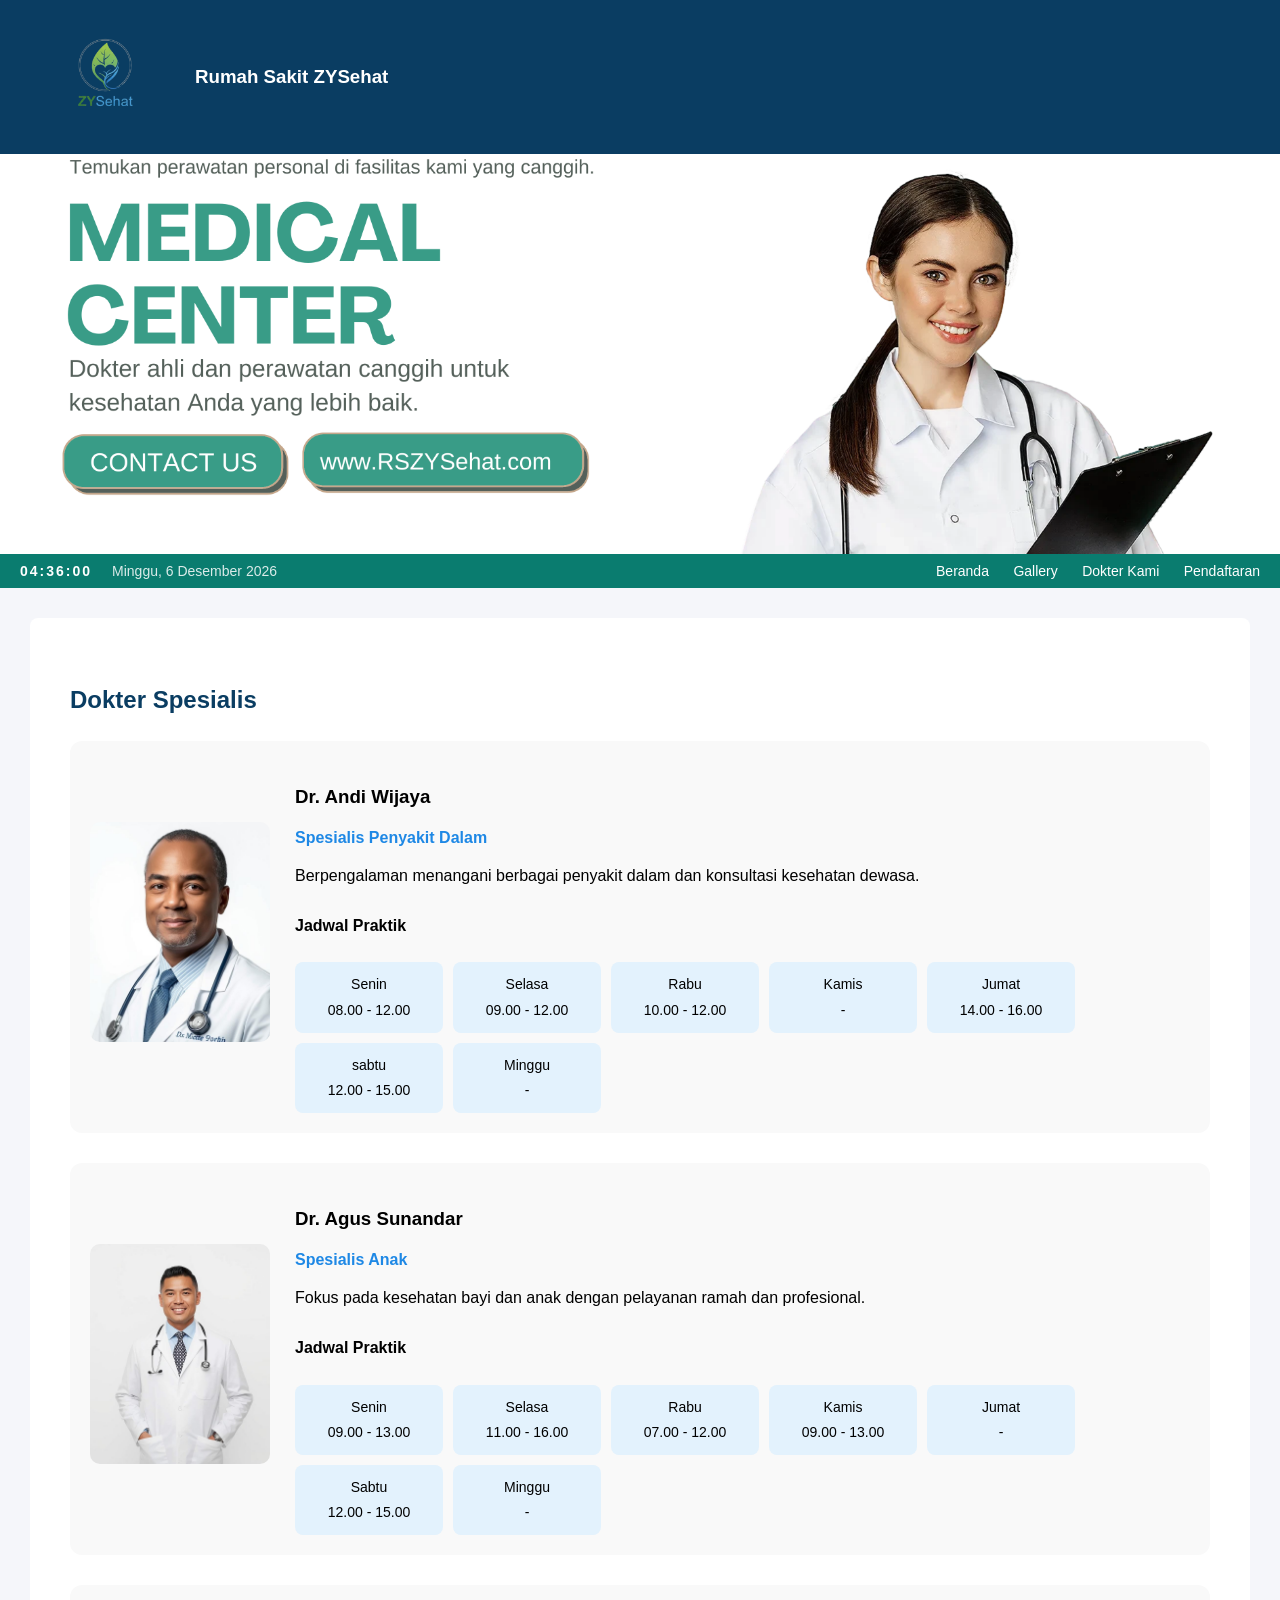
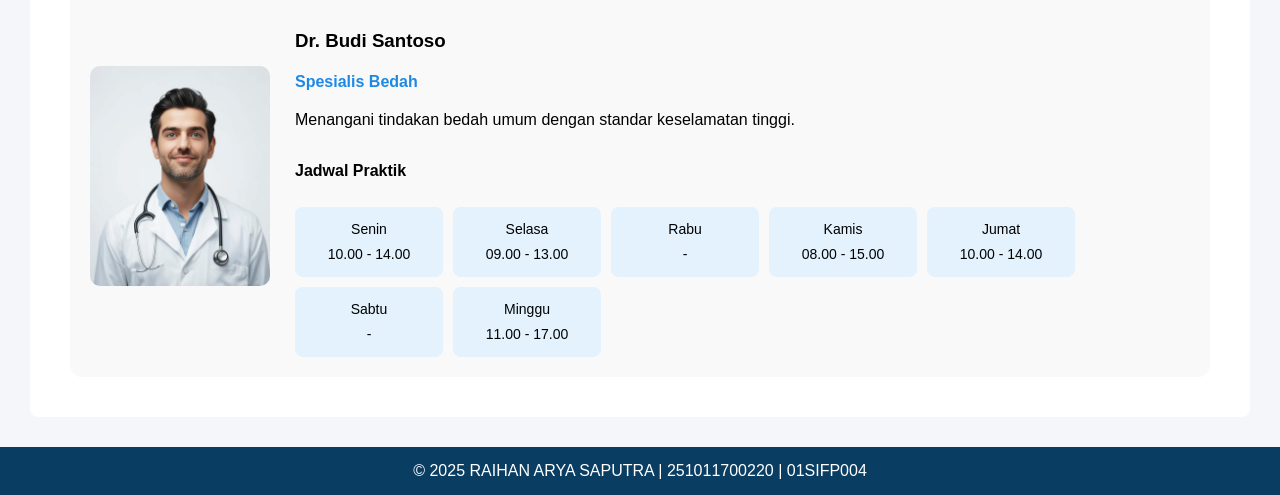
==== dokter.html @ b3568ec8 "Add files via upload" ====
<!DOCTYPE html>
<html lang="id">
<head>
<meta charset="UTF-8">
<title>Layanan | RS ZYSehat</title>
<link rel="stylesheet" href="style.css/warna.css">
</head>
<body>

    <!-- HEADER -->
    <div class="header">
        <div class="logo"><img src="img/lego.png"></div>
        <h3>Rumah Sakit ZYSehat</h3>
    </div>

    <!-- BANNER -->
    <div class="banner"></div>

    <!-- NAVBAR -->
    <div class="top-bar">
        <div class="top-left">
            <span id="clock" class="top-clock"></span><br>
            <span id="date" class="top-date"></span>
        </div>

        <div class="top-right">
            <a href="index.html">Beranda</a>
            <a href="gallery.html">Gallery</a>
            <a href="dokter.html">Dokter Kami</a>
            <a href="pendaftaran.html">Pendaftaran</a>
        </div>
    </div>

    <!-- DOKTER SPESIALIS -->
    <div class="section">
        <h2>Dokter Spesialis</h2>

        <div class="dokter-list">

            <!-- Dokter 1 -->
            <div class="dokter-row">
                <div class="dokter-foto">
                    <img src="img/gambar dokter andi.jpg" alt="Dr. Andi Wijaya">
                </div>

                <div class="dokter-info">
                    <h3>Dr. Andi Wijaya</h3>
                    <p class="spesialis">Spesialis Penyakit Dalam</p>
                    <p class="deskripsi">
                        Berpengalaman menangani berbagai penyakit dalam dan konsultasi kesehatan dewasa.
                    </p>

                    <h4>Jadwal Praktik</h4>
                    <div class="jadwal-kotak">
                        <span>Senin<br>08.00 - 12.00</span>
                        <span>Selasa<br>09.00 - 12.00</span>
                        <span>Rabu<br>10.00 - 12.00</span>
                        <span>Kamis<br>-</span>
                        <span>Jumat<br>14.00 - 16.00</span>
                        <span>sabtu<br>12.00 - 15.00</span>
                        <span>Minggu<br>-</span>
                    </div>
                </div>
            </div>

            <!-- Dokter 2 -->
            <div class="dokter-row">
                <div class="dokter-foto">
                    <img src="img/gambar dokter agus.jpg" alt="Dr. Agus Sunandar">
                </div>

                <div class="dokter-info">
                    <h3>Dr. Agus Sunandar</h3>
                    <p class="spesialis">Spesialis Anak</p>
                    <p class="deskripsi">
                        Fokus pada kesehatan bayi dan anak dengan pelayanan ramah dan profesional.
                    </p>

                    <h4>Jadwal Praktik</h4>
                    <div class="jadwal-kotak">
                        <span>Senin<br>09.00 - 13.00</span>
                        <span>Selasa<br>11.00 - 16.00</span>
                        <span>Rabu<br>07.00 - 12.00</span>
                        <span>Kamis<br>09.00 - 13.00</span>
                        <span>Jumat<br>-</span>
                        <span>Sabtu<br>12.00 - 15.00</span>
                        <span>Minggu<br>-</span>
                    </div>
                </div>
            </div>

            <!-- Dokter 3 -->
            <div class="dokter-row">
                <div class="dokter-foto">
                    <img src="img/gambar dokter budi.jpg" alt="Dr. Budi Santoso">
                </div>

                <div class="dokter-info">
                    <h3>Dr. Budi Santoso</h3>
                    <p class="spesialis">Spesialis Bedah</p>
                    <p class="deskripsi">
                        Menangani tindakan bedah umum dengan standar keselamatan tinggi.
                    </p>

                    <h4>Jadwal Praktik</h4>
                    <div class="jadwal-kotak">
                        <span>Senin<br>10.00 - 14.00</span>
                        <span>Selasa<br>09.00 - 13.00</span>
                        <span>Rabu<br>-</span>
                        <span>Kamis<br>08.00 - 15.00</span>
                        <span>Jumat<br>10.00 - 14.00</span>
                        <span>Sabtu<br>-</span>
                        <span>Minggu<br>11.00 - 17.00</span>
                    </div>
                </div>
            </div>

        </div>
    </div>

    <!-- FOOTER -->
    <div class="footer">© 2025 RAIHAN ARYA SAPUTRA | 251011700220 | 01SIFP004</div>

    <!-- JAVASCRIPT -->
    <script>
        function updateClock() {
        const now = new Date();

        let jam = now.getHours();
        let menit = now.getMinutes();
        let detik = now.getSeconds();

        jam = jam < 10 ? "0" + jam : jam;
        menit = menit < 10 ? "0" + menit : menit;
        detik = detik < 10 ? "0" + detik : detik;
        
        const namaHari = ["Minggu", "Senin", "Selasa", "Rabu", "Kamis", "Jumat", "Sabtu"];
        const namaBulan = [
            "Januari", "Februari", "Maret", "April", "Mei", "Juni",
            "Juli", "Agustus", "September", "Oktober", "November", "Desember"
        ];

        let hari = namaHari[now.getDay()];
        let tanggal = now.getDate();
        let bulan = namaBulan[now.getMonth()];
        let tahun = now.getFullYear();

        
        document.getElementById("clock").innerHTML =
            jam + ":" + menit + ":" + detik;

        document.getElementById("date").innerHTML =
            hari + ", " + tanggal + " " + bulan + " " + tahun;
        }

        setInterval(updateClock, 1000);
        updateClock();
    </script>

</body>
</html>
---- style.css/warna.css ----
body {
    margin: 0;
    font-family: Arial, sans-serif;
    background: #f5f6fa;
}

/* HEADER & LOGO */
.header {
    background: #0a3d62;
    display: flex;
    align-items: center;
    padding: 0px 30px;
    color: white;
}

.logo img {
    width: 150px;
    margin-right: 15px;
}

/*  JAM DIGITAL & NAVBAR  */
.top-bar {
    display: flex;
    align-items: center;
    justify-content: space-between;
    padding: 8px 20px;
    background-color: #0a7c6f;
}

.top-left {
    display: flex;
    align-items: center;
    gap: 10px; 
}

.top-date {
    font-size: 14px;
    opacity: 0.85;
    color: #ffffff;
}

.top-clock {
    font-size: 14px;
    font-weight: 600;
    color: #ffffff;
    letter-spacing: 2px;
}

.top-right a {
    color: #ffffff;
    text-decoration: none;
    margin-left: 20px;
    font-size: 14px;
    font-weight: 500;
}

.top-right a:hover {
    text-decoration: underline;
}

/* BANNER */    
.banner {
    background: url("../img/banner.png");
    background-size: cover;
    background-position: center;
    color: white;
    text-align: center;

    padding: 200px 0;
    width: 100%;
}


/* CONTENT/TEKS */
.section {
    background: white;
    margin: 30px;
    padding: 40px;
    border-radius: 8px;
    line-height: 1.8;
}

.section h2 {
    color: #0a3d62;
}

.section p {
    margin: 10px 0;
}

.section ul {
    list-style: none;
    padding: 0;
}

.section ul li {
    padding: 10px;
    margin-bottom: 8px;
    background: #f1f2f6;
    border-left: 5px solid #0a3d62;
    border-radius: 4px;
}

.section p span {
    font-weight: bold;
    color: #0a3d62;
}

/* GALLERY */
.gallery img {
    width: 200px;
    margin: 10px;
    border-radius: 6px;
}

.gallery {
    text-align: center;
}

.gallery-box {
    display: inline-block;
    width: 300px;
    margin: 15px;
    padding: 15px;
    border: 1px solid #ddd;
    border-radius: 10px;
    background-color: #fff;
    vertical-align: top;
    box-shadow: 0 2px 6px rgba(0,0,0,0.1);
}

.gallery-box img {
    width: 100%;
    border-radius: 8px;
    margin-left: 1px;
}

.gallery-box p {
    margin-top: 10px;
    font-size: 14px;
    color: #555;
    text-align: justify;
}

/* PENDAFTARAN */
.pendaftaran {
    display: flex;
    justify-content: center;
    margin-top: 30px;
}

.form-card {
    background: #ffffff;
    padding: 30px;
    width: 100%;
    max-width: 600px;
    border-radius: 12px;
    box-shadow: 0 5px 15px rgba(0,0,0,0.1);
}

.form-card h2 {
    text-align: center;
    margin-bottom: 10px;
}

.form-card p {
    text-align: center;
    margin-bottom: 25px;
    color: #555;
}

.form-group {
    display: flex;
    flex-direction: column;
    margin-bottom: 15px;
}

.form-group label {
    margin-bottom: 5px;
    font-weight: bold;
}

.form-group input, .form-group select {
    padding: 10px;
    border-radius: 6px;
    border: 1px solid #ccc;
    font-size: 14px;
}

.form-row {
    display: flex;
    gap: 15px;
}

.form-row, .form-group {
    flex: 1;
}

.btn-daftar {
    width: 100%;
    padding: 12px;
    margin-top: 10px;
    background: #1e88e5;
    color: #fff;
    border: none;
    border-radius: 8px;
    font-size: 16px;
    cursor: pointer;
}

.btn-daftar:hover {
    background: #1565c0;
}

/* HASIL PENDAFTARAN */
.hasil {
    margin-top: 25px;
    background: #e3f2fd;
    padding: 15px;
    border-radius: 8px;
    font-size: 14px;
}

/* FOOTER  */
.footer {
    background: #0a3d62;
    color: white;
    text-align: center;
    padding: 15px;
}

/* DOKTER SPESIALIS */
.dokter-container {
    display: flex;
    justify-content: center;
    gap: 25px;
    flex-wrap: wrap;
    margin-top: 25px;
}

.dokter-card {
    background: #ffffff;
    width: 220px;
    text-align: center;
    border-radius: 10px;
    padding: 15px;
    box-shadow: 0 8px 20px rgba(0,0,0,0.1);
    transition: 0.3s;
}

.dokter-card:hover {
    transform: translateY(-5px);
}

.dokter-card img {
    width: 100%;
    height: 220px;
    object-fit: cover;
    border-radius: 8px;
    margin-bottom: 10px;
}

.dokter-card h4 {
    color: #0a3d62;
    margin: 8px 0 5px;
}

.dokter-card p {
    font-size: 14px;
    color: #555;
    margin-bottom: 10px;
}

.dokter-list {
    display: flex;
    flex-direction: column;
    gap: 30px;
    margin-top: 20px;
}

.dokter-row {
    display: flex;
    gap: 25px;
    background: #f9f9f9;
    padding: 20px;
    border-radius: 12px;
    align-items: center;
}

.dokter-foto img {
    width: 180px;
    height: 220px;
    object-fit: cover;
    border-radius: 10px;
}

.dokter-info h3 {
    margin-bottom: 5px;
}

.spesialis {
    color: #1e88e5;
    font-weight: bold;
    margin-bottom: 8px;
}

.deskripsi {
    margin-bottom: 15px;
}

.jadwal-kotak {
    display: flex;
    gap: 10px;
    flex-wrap: wrap;
}

.jadwal-kotak span {
    background: #e3f2fd;
    padding: 10px 14px;
    border-radius: 8px;
    font-size: 14px;
    text-align: center;
    min-width: 120px;
}

/* BUTTON */
.btn-detail {
    display: inline-block;
    padding: 8px 15px;
    background: #1e3799;
    color: white;
    text-decoration: none;
    border-radius: 20px;
    font-size: 14px;
    transition: 0.3s;
}

.btn-detail:hover {
    background: #0a3d62;
}

/* Layanan Utama */
.layanan-container {
    display: grid;
    grid-template-columns: repeat(auto-fit, minmax(220px, 1fr));
    gap: 20px;
    margin-top: 20px;
}

.layanan-card {
    text-decoration: none;
    background: #ffffff;
    padding: 20px;
    border-radius: 12px;
    text-align: center;
    color: #333;
    box-shadow: 0 4px 10px rgba(0,0,0,0.1);
    transition: transform 0.3s, box-shadow 0.3s, background 0.3s;
}

.layanan-card span {
    font-size: 40px;
}

.layanan-card h3 {
    margin: 10px 0;
    color: #0a7c7a;
}

.layanan-card p {
    font-size: 14px;
}

.layanan-card:hover {
    transform: translateY(-5px);
    box-shadow: 0 6px 15px rgba(0,0,0,0.15);
    background: #e0f7f6;
}

/* gabungan layanan */

.rawat-jalan, .rawat-inap, .IGD, .laboratorium, .farmasi-container {
    display: flex;
    flex-direction: column;
    gap: 15px;           
    margin-top: 15px;
}

.rawat-jalan h2, .rawat-inap h2, .IGD h2, .laboratorium h2, .farmasi-container h2 {
    margin-bottom: 8px; 
}

.rawat-jalan-img, .rawat-inap-img, .IGD-img, .laboratorium-img, .farmasi-img {
    display: grid;
    grid-template-columns: repeat(auto-fit, minmax(260px, 1fr));
    gap: 15px;          
    margin-top: 0;    
}

.rawat-jalan-img img, .rawat-inap-img img, .IGD-img img, .laboratorium-img img, .farmasi-img img {
    width: 100%;
    height: 220px;     
    border-radius: 12px;
    box-shadow: 0 4px 12px rgba(0,0,0,0.15);
    object-fit: cover;
}


.rawat-jalan-text, .rawat-inap-text, .IGD-text, .laboratorium-text, .farmasi-text {
    text-align: justify;
    line-height: 1.7;
    margin-top: 5px;  
}
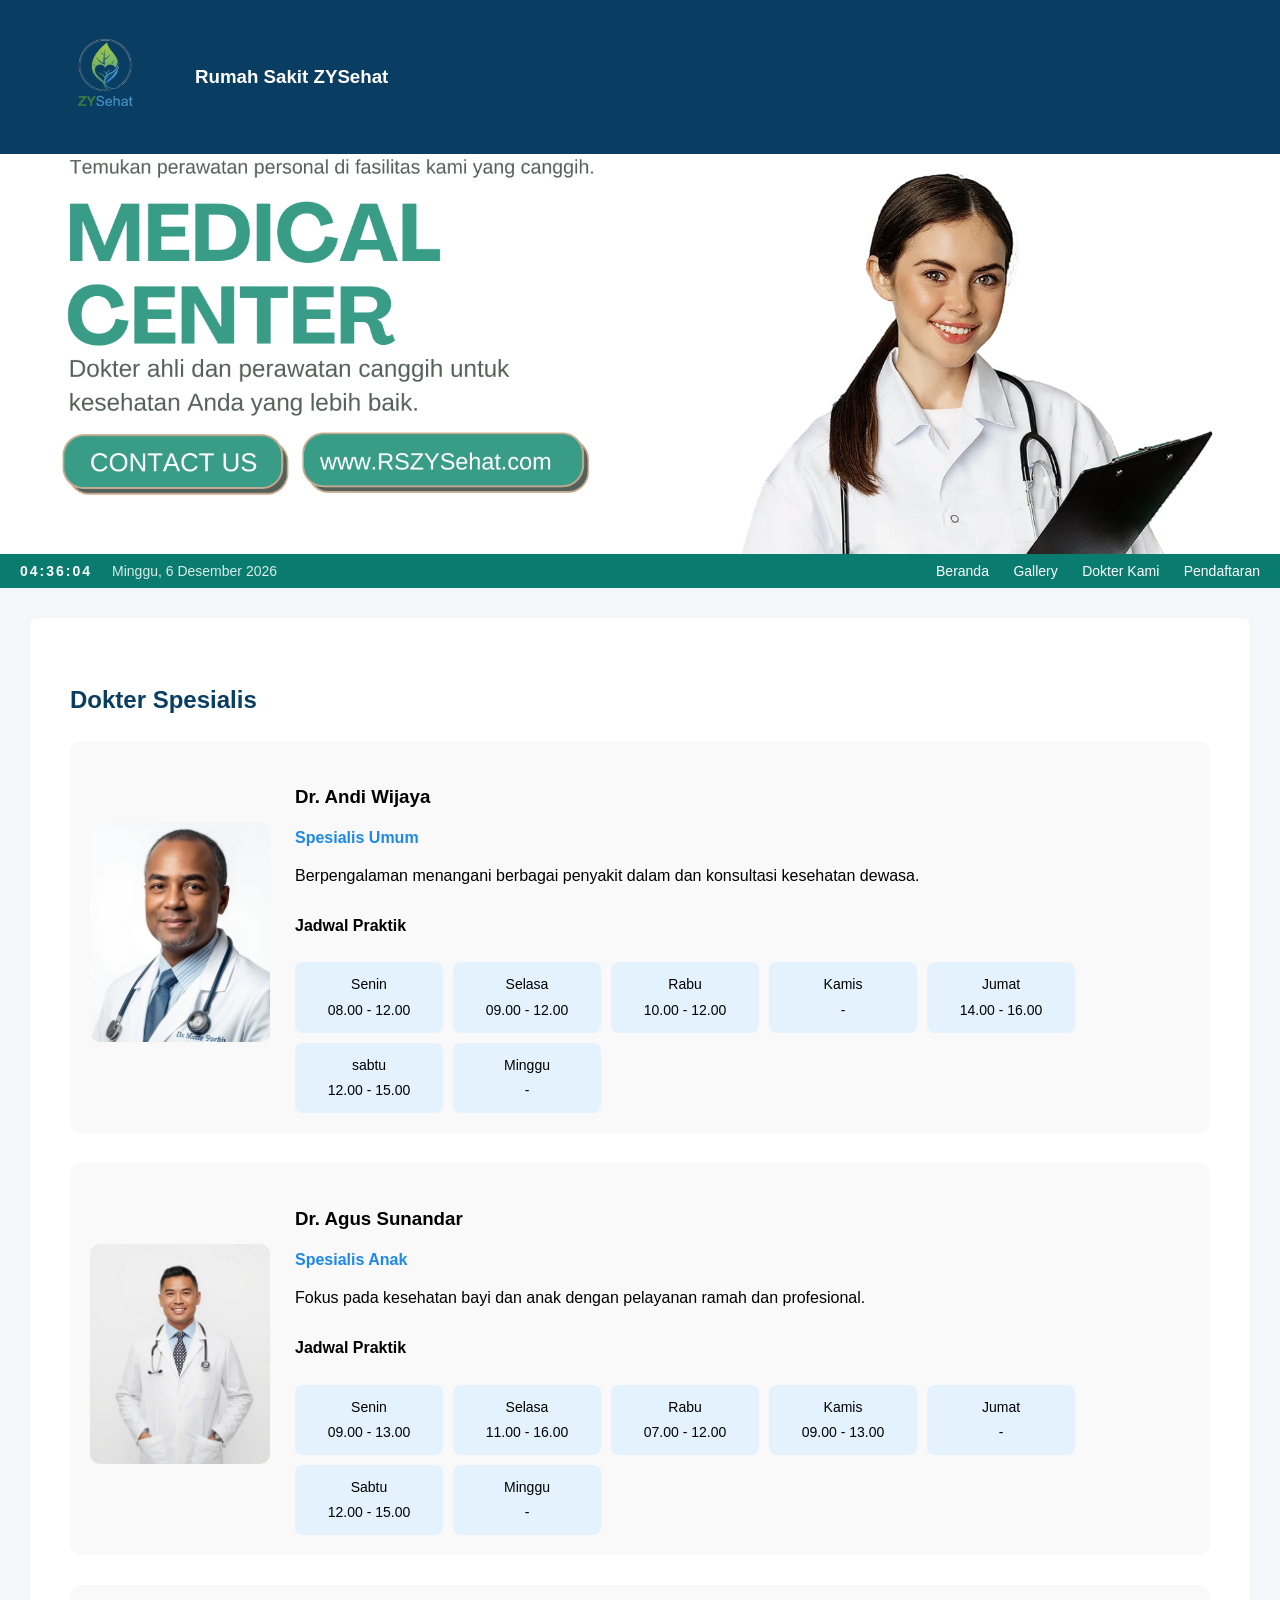
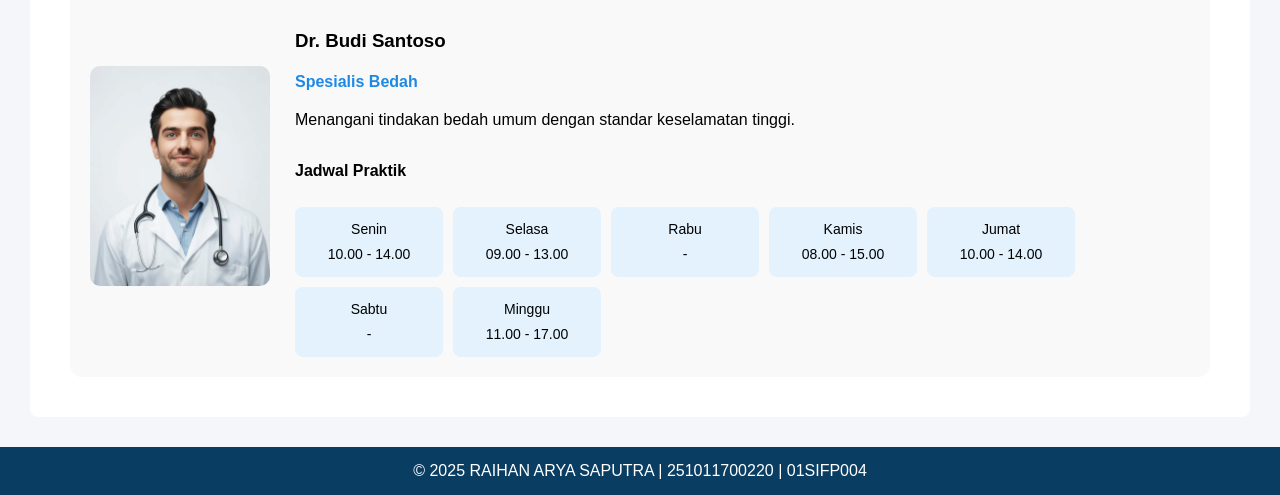
==== commit e4620b76: "Update dokter.html" ====
--- a/dokter.html
+++ b/dokter.html
@@ -45,7 +45,7 @@
 
                 <div class="dokter-info">
                     <h3>Dr. Andi Wijaya</h3>
-                    <p class="spesialis">Spesialis Penyakit Dalam</p>
+                    <p class="spesialis">Spesialis Umum</p>
                     <p class="deskripsi">
                         Berpengalaman menangani berbagai penyakit dalam dan konsultasi kesehatan dewasa.
                     </p>
@@ -159,3 +159,4 @@
 
 </body>
 </html>
+
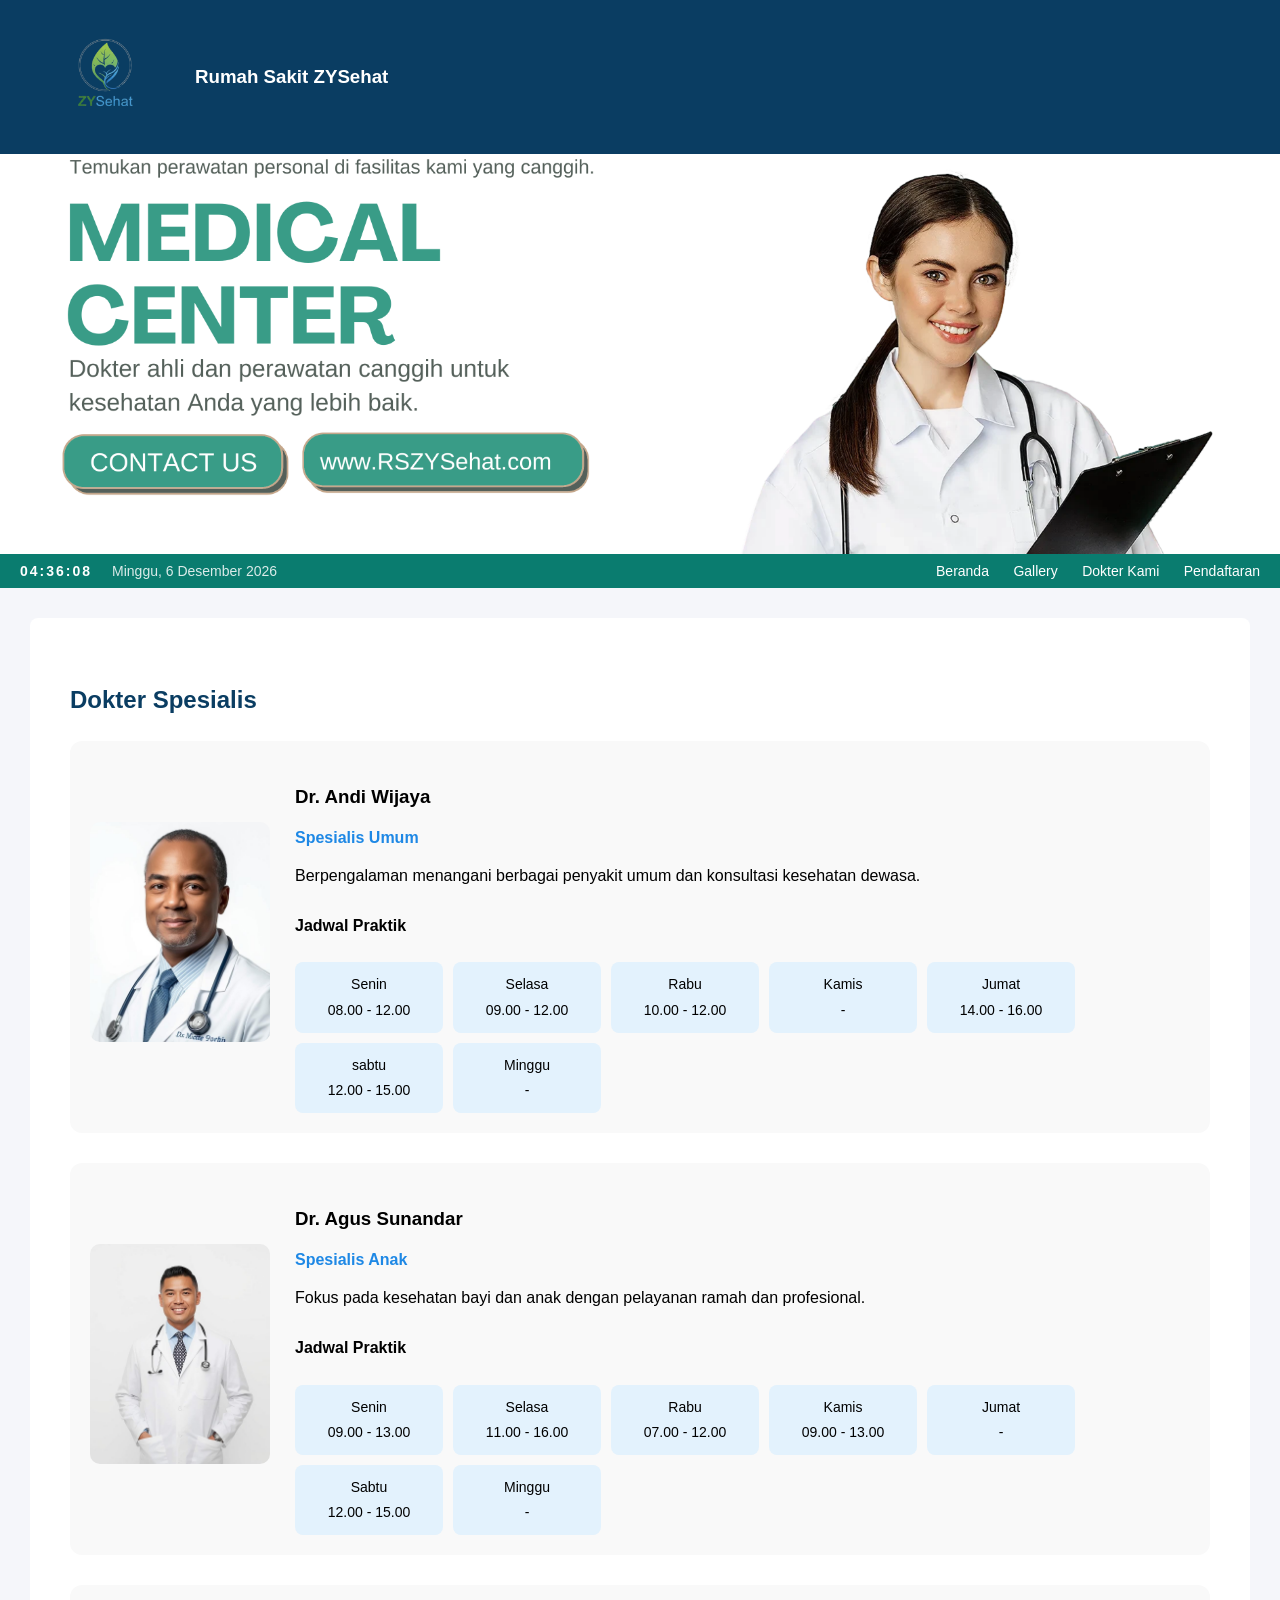
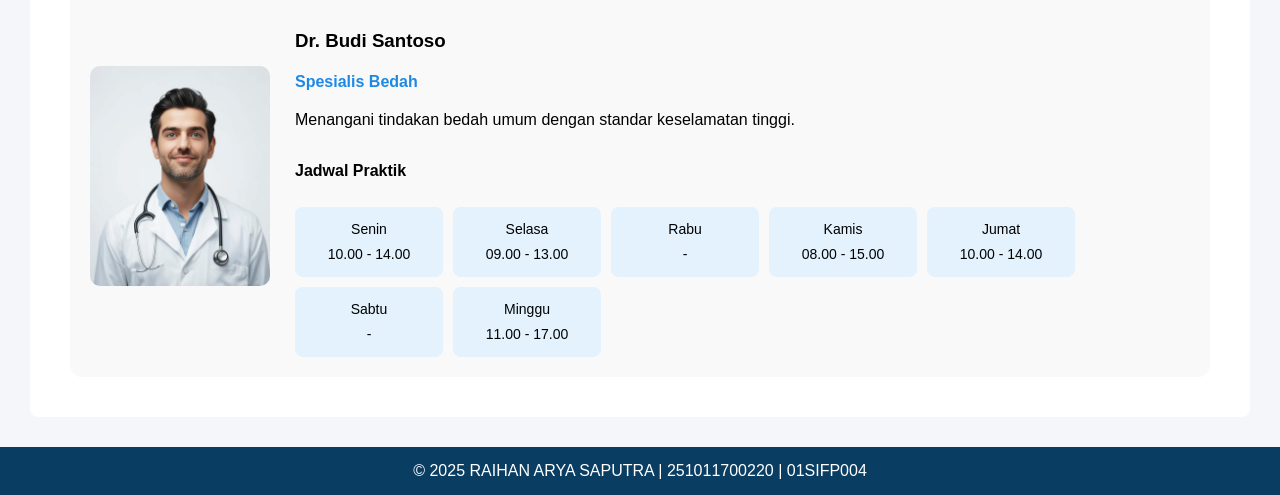
==== commit 28cbb817: "Update dokter.html" ====
--- a/dokter.html
+++ b/dokter.html
@@ -47,7 +47,7 @@
                     <h3>Dr. Andi Wijaya</h3>
                     <p class="spesialis">Spesialis Umum</p>
                     <p class="deskripsi">
-                        Berpengalaman menangani berbagai penyakit dalam dan konsultasi kesehatan dewasa.
+                        Berpengalaman menangani berbagai penyakit umum dan konsultasi kesehatan dewasa.
                     </p>
 
                     <h4>Jadwal Praktik</h4>
@@ -160,3 +160,4 @@
 </body>
 </html>
 
+
